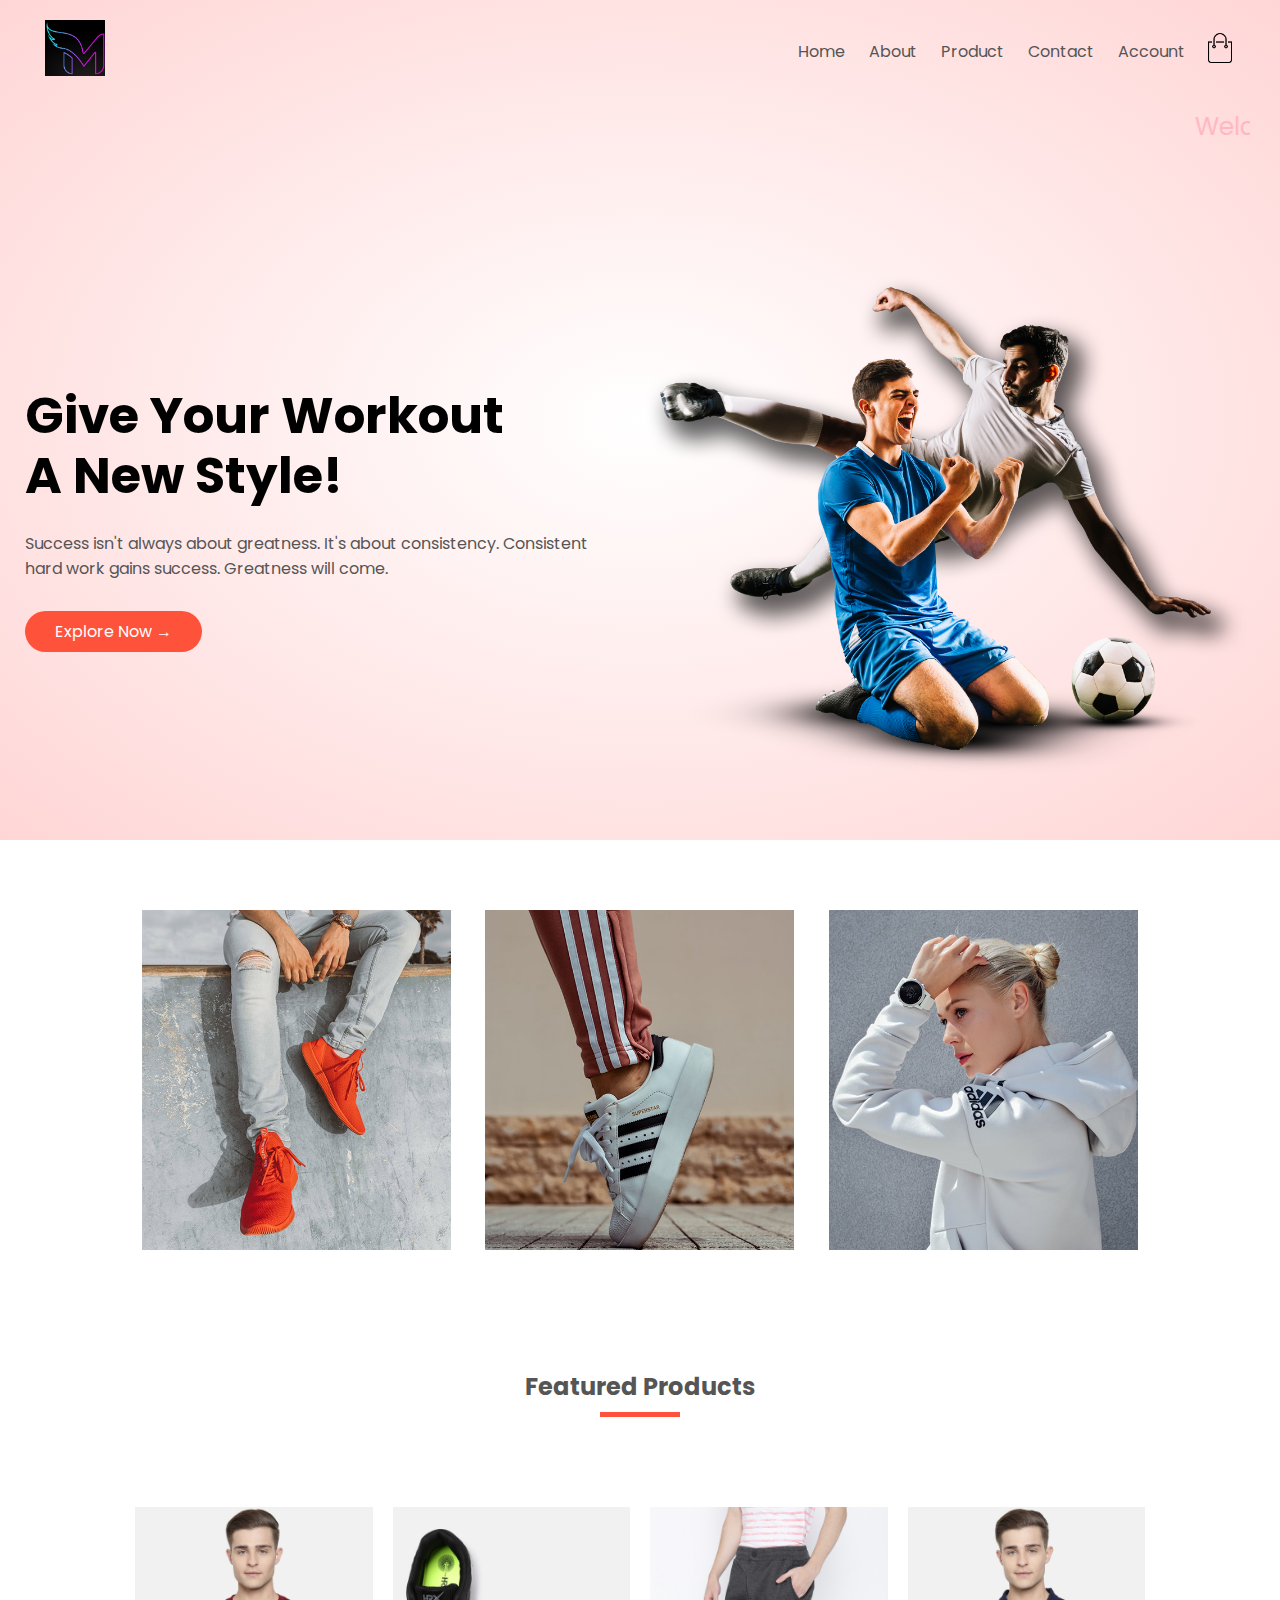
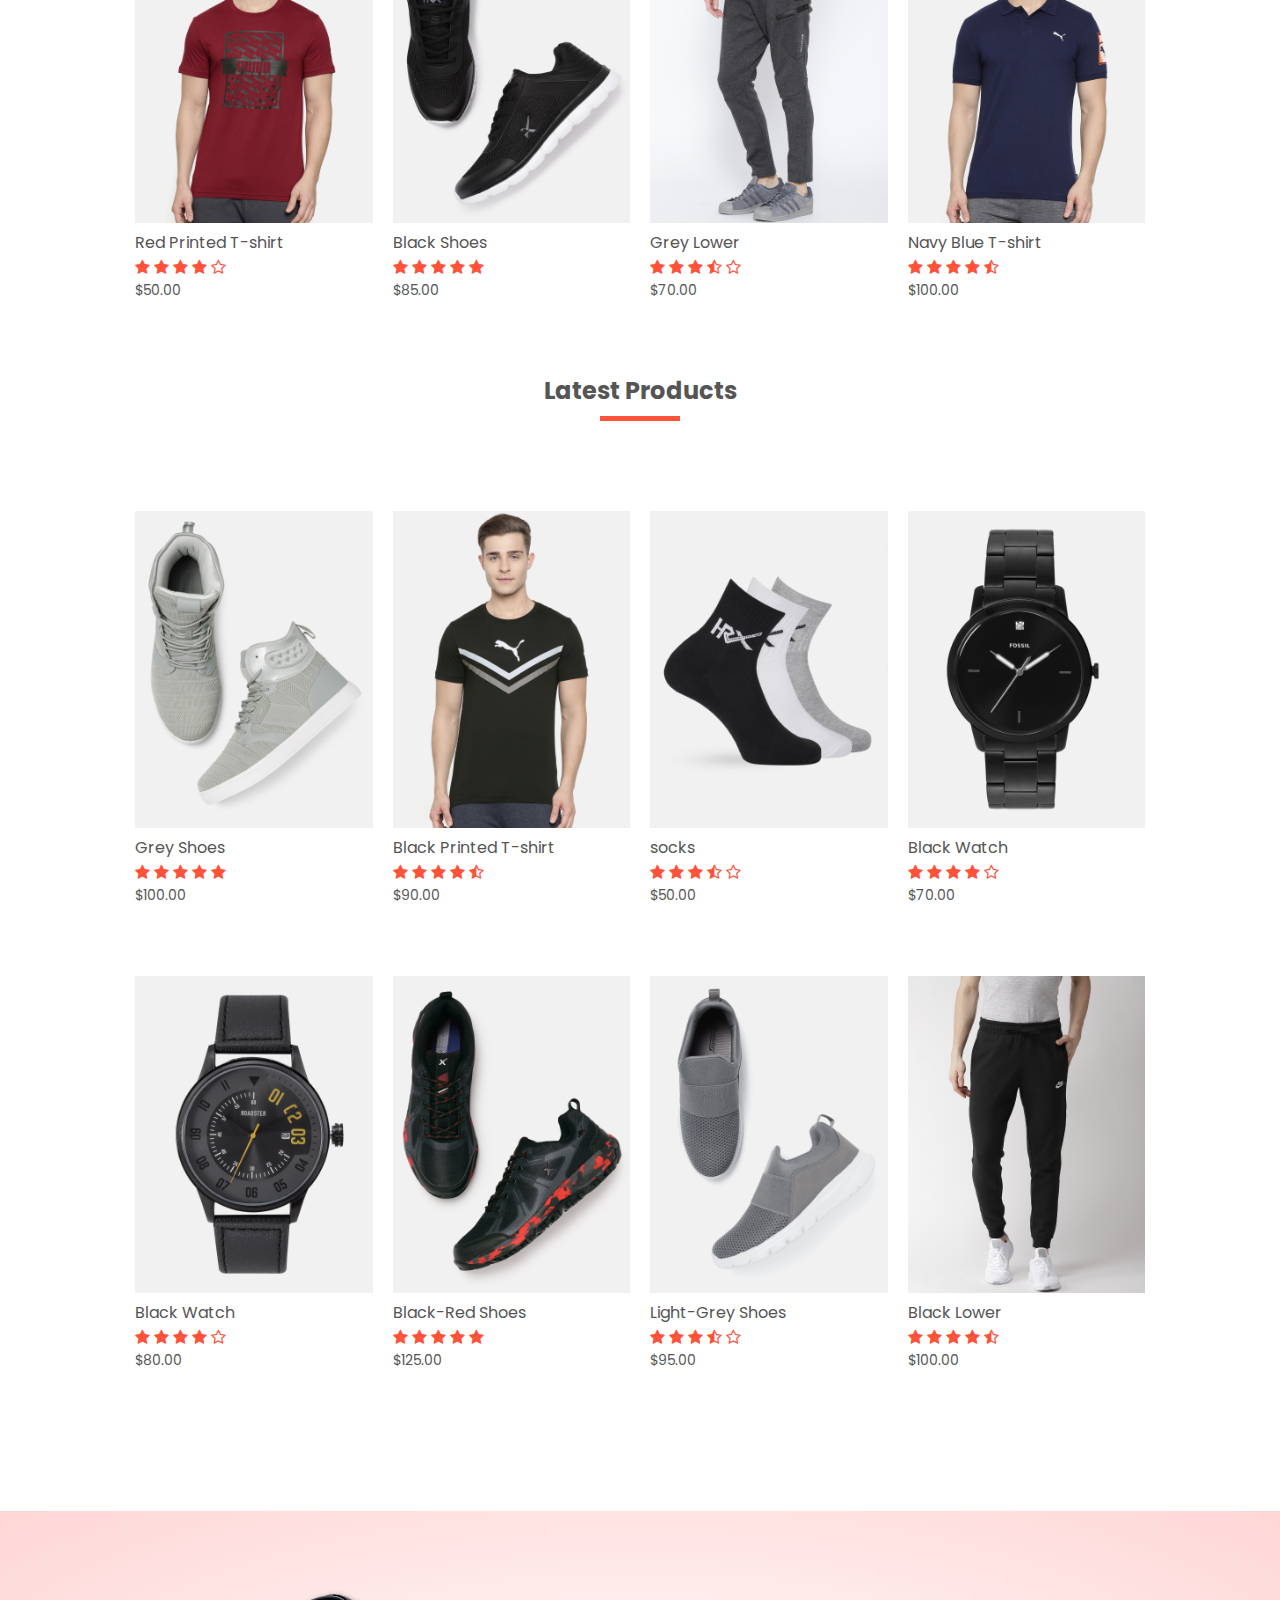
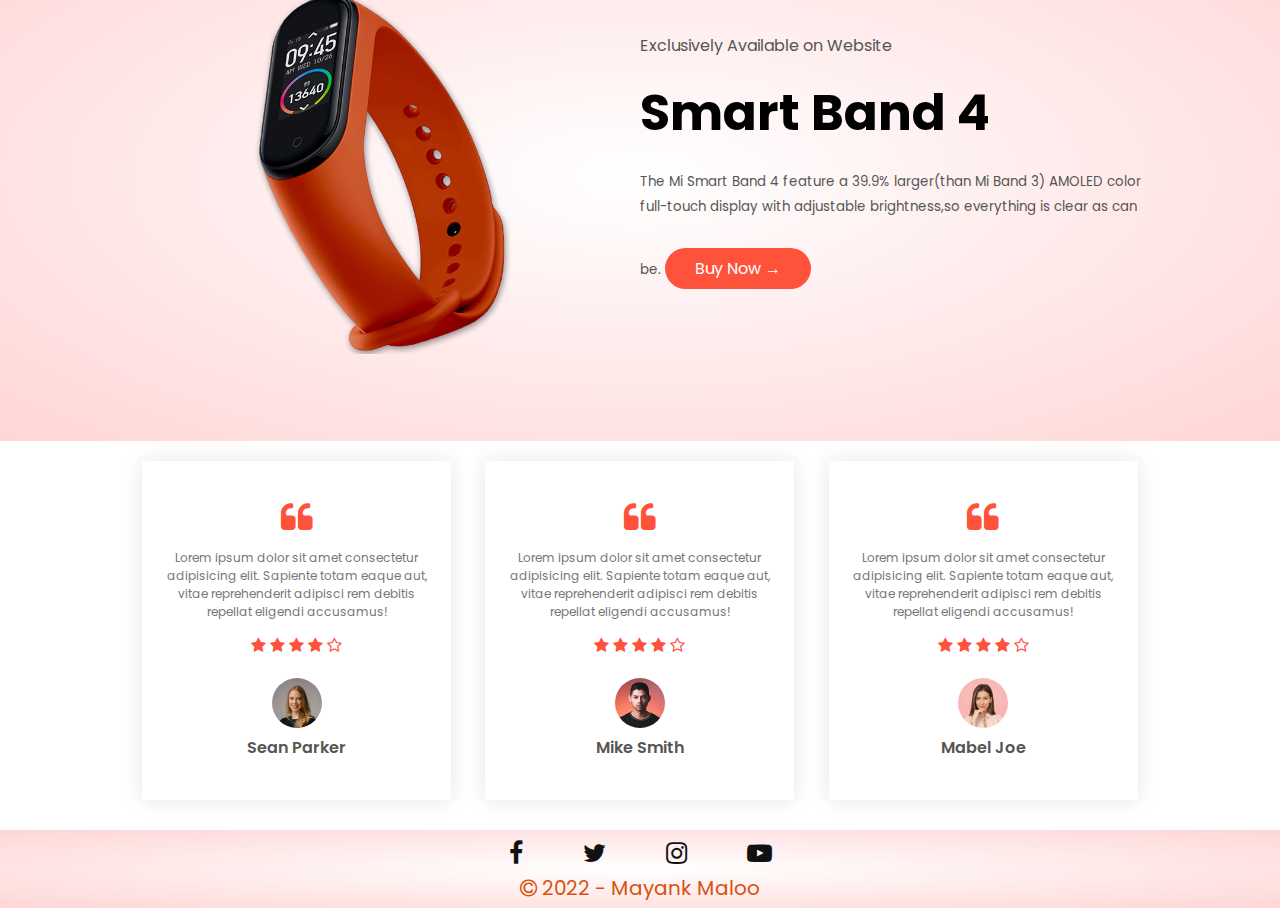
==== index.html @ eaeb77b6 "Add files via upload" ====
<!DOCTYPE html>
<html lang="en">
<head>
    <meta charset="UTF-8">
    <meta http-equiv="X-UA-Compatible" content="IE=edge">
    <meta name="viewport" content="width=device-width, initial-scale=1.0">
    <title>Ecommerce Website</title>
    <link rel="stylesheet" href="style.css">
    <link href="https://fonts.googleapis.com/css2?family=Poppins:wght@300;400;500;600;700&display=swap" rel="stylesheet">
    <link rel="stylesheet" href="https://stackpath.bootstrapcdn.com/font-awesome/4.7.0/css/font-awesome.min.css">
</head>
<body>
    <div class="header">
    <div class="container">
        <div class="navbar">
            <div class="logo">
                <a href="index.html"><img src="Images/logo.jpg" width="60px" alt=""></a>
            </div>
            <nav>
                <ul id="MenuItems">
                    <li><a href="index.html">Home</a></li>
                    <li><a href="home.html">About</a></li>
                    <li><a href="product.html">Product</a></li>
                    <li><a href="contact.html">Contact</a></li>
                    <li><a href="account.html">Account</a></li>
                </ul>
            </nav>
            <a href="cart.html"><img src="Images/cart.png" width="30px" height="30px" alt=""></a>
            <img src="Images/menu.png" class="menu-icon" onclick="menutoggle()">
        </div>
        <div id="mq">
            <marquee behavior="" direction="">Welcome To E-Commerce Website</marquee>
        </div>
        <div class="row">
            <div class="col-2">
                <h1>Give Your Workout <br> A New Style!</h1>
                <p>Success isn't always about greatness. It's about
                    consistency. Consistent <br> hard work gains success. Greatness
                    will come.</p>
                    <a href="" class="btn">Explore Now &#8594;</a>
            </div>
            <div class="col-2">
                <img src="Images/image1.png" alt="">
            </div>
        </div>
    </div>
    </div>
    <!----- featured categories----->
    <div class="categories">
        <div class="small-container">
            <div class="row">
                <div class="col-3">
                    <img src="Images/category-1.jpg" alt="">
                </div>
                <div class="col-3">
                    <img src="Images/category-2.jpg" alt="">
                </div>
                <div class="col-3">
                    <img src="Images/category-3.jpg" alt="">
                </div>
            </div>
        </div>
    </div>
    
    <!-----featured products-->
    <div class="small-container">
        <h2 class="title">Featured Products</h2>
        <div class="row">
            <div class="col-4">
                <a href="product details.html"><img src="Images/product-1.jpg" alt=""></a>
                <a href="product details.html"><h4>Red Printed T-shirt</h4></a>
                <div class="rating">
                    <i class="fa fa-star"></i>
                    <i class="fa fa-star"></i>
                    <i class="fa fa-star"></i>
                    <i class="fa fa-star"></i>
                    <i class="fa fa-star-o"></i>
                </div>
                <p>$50.00</p>
            </div>
            <div class="col-4">
                <img src="Images/product-2.jpg" alt="">
                <h4>Black Shoes</h4>
                <div class="rating">
                    <i class="fa fa-star"></i>
                    <i class="fa fa-star"></i>
                    <i class="fa fa-star"></i>
                    <i class="fa fa-star"></i>
                    <i class="fa fa-star"></i>
                </div>
                <p>$85.00</p>
            </div>
            <div class="col-4">
                <img src="Images/product-3.jpg" alt="">
                <h4>Grey Lower</h4>
                <div class="rating">
                    <i class="fa fa-star"></i>
                    <i class="fa fa-star"></i>
                    <i class="fa fa-star"></i>
                    <i class="fa fa-star-half-o"></i>
                    <i class="fa fa-star-o"></i>
                </div>
                <p>$70.00</p>
            </div>
            <div class="col-4">
                <img src="Images/product-4.jpg" alt="">
                <h4>Navy Blue T-shirt</h4>
                <div class="rating">
                    <i class="fa fa-star"></i>
                    <i class="fa fa-star"></i>
                    <i class="fa fa-star"></i>
                    <i class="fa fa-star"></i>
                    <i class="fa fa-star-half-o"></i>
                </div>
                <p>$100.00</p>
            </div>
        </div>
        <h2 class="title">Latest Products</h2>
        <div class="row">
            <div class="col-4">
                <img src="Images/product-5.jpg" alt="">
                <h4>Grey Shoes</h4>
                <div class="rating">
                    <i class="fa fa-star"></i>
                    <i class="fa fa-star"></i>
                    <i class="fa fa-star"></i>
                    <i class="fa fa-star"></i>
                    <i class="fa fa-star"></i>
                </div>
                <p>$100.00</p>
            </div>
            <div class="col-4">
                <img src="Images/product-6.jpg" alt="">
                <h4>Black Printed T-shirt</h4>
                <div class="rating">
                    <i class="fa fa-star"></i>
                    <i class="fa fa-star"></i>
                    <i class="fa fa-star"></i>
                    <i class="fa fa-star"></i>
                    <i class="fa fa-star-half-o"></i>
                </div>
                <p>$90.00</p>
            </div>
            <div class="col-4">
                <img src="Images/product-7.jpg" alt="">
                <h4>socks</h4>
                <div class="rating">
                    <i class="fa fa-star"></i>
                    <i class="fa fa-star"></i>
                    <i class="fa fa-star"></i>
                    <i class="fa fa-star-half-o"></i>
                    <i class="fa fa-star-o"></i>
                </div>
                <p>$50.00</p>
            </div>
            <div class="col-4">
                <img src="Images/product-8.jpg" alt="">
                <h4>Black Watch</h4>
                <div class="rating">
                    <i class="fa fa-star"></i>
                    <i class="fa fa-star"></i>
                    <i class="fa fa-star"></i>
                    <i class="fa fa-star"></i>
                    <i class="fa fa-star-o"></i>
                </div>
                <p>$70.00</p>
            </div>
        </div>
        <div class="row">
            <div class="col-4">
                <img src="Images/product-9.jpg" alt="">
                <h4>Black Watch</h4>
                <div class="rating">
                    <i class="fa fa-star"></i>
                    <i class="fa fa-star"></i>
                    <i class="fa fa-star"></i>
                    <i class="fa fa-star"></i>
                    <i class="fa fa-star-o"></i>
                </div>
                <p>$80.00</p>
            </div>
            <div class="col-4">
                <img src="Images/product-10.jpg" alt="">
                <h4>Black-Red Shoes</h4>
                <div class="rating">
                    <i class="fa fa-star"></i>
                    <i class="fa fa-star"></i>
                    <i class="fa fa-star"></i>
                    <i class="fa fa-star"></i>
                    <i class="fa fa-star"></i>
                </div>
                <p>$125.00</p>
            </div>
            <div class="col-4">
                <img src="Images/product-11.jpg" alt="">
                <h4>Light-Grey Shoes</h4>
                <div class="rating">
                    <i class="fa fa-star"></i>
                    <i class="fa fa-star"></i>
                    <i class="fa fa-star"></i>
                    <i class="fa fa-star-half-o"></i>
                    <i class="fa fa-star-o"></i>
                </div>
                <p>$95.00</p>
            </div>
            <div class="col-4">
                <img src="Images/product-12.jpg" alt="">
                <h4>Black Lower</h4>
                <div class="rating">
                    <i class="fa fa-star"></i>
                    <i class="fa fa-star"></i>
                    <i class="fa fa-star"></i>
                    <i class="fa fa-star"></i>
                    <i class="fa fa-star-half-o"></i>
                </div>
                <p>$100.00</p>
            </div>
        </div>
    </div>
    <!--------------Offer---------------->
    <div class="offer">
        <div class="small-container">
            <div class="row">
                <div class="col-2">
                    <img src="Images/exclusive.png" class="offer-img" alt="">
                </div>
                <div class="col-2">
                    <p>Exclusively Available on Website</p>
                    <h1>Smart Band 4</h1>
                    <small>The Mi Smart Band 4 feature a 39.9% larger(than Mi Band 3) AMOLED color full-touch display with
                    adjustable brightness,so everything is clear as can be.</small>
                    <a href="" class="btn">Buy Now &#8594;</a>
                </div>
            </div>
        </div>
    </div>

    <!-----------------testimonial----------------->
    <div class="testimonial">
        <div class="small-container">
            <div class="row">
                <div class="col-3">
                    <i class="fa fa-quote-left"></i>
                    <p>Lorem ipsum dolor sit amet consectetur adipisicing elit. 
                    Sapiente totam eaque aut, vitae reprehenderit adipisci rem 
                    debitis repellat eligendi accusamus!</p>
                    <div class="rating">
                        <i class="fa fa-star"></i>
                        <i class="fa fa-star"></i>
                        <i class="fa fa-star"></i>
                        <i class="fa fa-star"></i>
                        <i class="fa fa-star-o"></i>
                    </div>
                    <img src="Images/user-1.png" alt="">
                    <h3>Sean Parker</h3>                    
                </div>
                <div class="col-3">
                    <i class="fa fa-quote-left"></i>
                    <p>Lorem ipsum dolor sit amet consectetur adipisicing elit. 
                    Sapiente totam eaque aut, vitae reprehenderit adipisci rem 
                    debitis repellat eligendi accusamus!</p>
                    <div class="rating">
                        <i class="fa fa-star"></i>
                        <i class="fa fa-star"></i>
                        <i class="fa fa-star"></i>
                        <i class="fa fa-star"></i>
                        <i class="fa fa-star-o"></i>
                    </div>
                    <img src="Images/user-2.png" alt="">
                    <h3>Mike Smith</h3>                    
                </div>
                <div class="col-3">
                    <i class="fa fa-quote-left"></i>
                    <p>Lorem ipsum dolor sit amet consectetur adipisicing elit. 
                    Sapiente totam eaque aut, vitae reprehenderit adipisci rem 
                    debitis repellat eligendi accusamus!</p>
                    <div class="rating">
                        <i class="fa fa-star"></i>
                        <i class="fa fa-star"></i>
                        <i class="fa fa-star"></i>
                        <i class="fa fa-star"></i>
                        <i class="fa fa-star-o"></i>
                    </div>
                    <img src="Images/user-3.png" alt="">
                    <h3>Mabel Joe</h3>                    
                </div>
            </div>
        </div>
    </div>

    <!-------------------Footer--------------->
    <div class="footer">
        <div class="media-icons">
            <a href="#"><i class="fa fa-facebook-f"></i></a>
            <a href="#"><i class="fa fa-twitter"></i></a>
            <a href="#"><i class="fa fa-instagram"></i></a>
            <a href="#"><i class="fa fa-youtube-play"></i></a>
        </div>
        <p class="copyright"><i class="fa fa-copyright"></i> 2022 - Mayank Maloo</p>
    </div>    

    <!------------------JS for Toggle Menu------------->
    <script>
        var MenuItems = document.getElementById("MenuItems");

        MenuItems.style.maxHeight = "0px";

        function menutoggle(){
            if(MenuItems.style.maxHeight == "0px")
            {
                MenuItems.style.maxHeight = "200px";
            }
            else
            {
                MenuItems.style.maxHeight = "0px";
            }
        }
    </script>
</body>
</html>
---- style.css ----
*{
    margin: 0;
    padding: 0;
    box-sizing: border-box;
}

body{
    font-family: 'Poppins', sans-serif;
}

.navbar{
    display: flex;
    align-items: center;
    padding: 20px;
}

nav{
    flex: 1;
    text-align: right;
}
nav ul{
    display: inline-block;
    list-style-type: none;
}


nav ul li{
    display: inline-block;
    margin-right: 20px;
}
a{
    text-decoration: none;
    color: #555;
}
p{
    color: #555;
}

.container{
    max-width: 1300px;
    margin: auto;
    padding-left: 25px;
    padding-right: 25px;
}

#mq{
    height: 30px;
    font-size: 25px;
    color: lightpink;
    padding: 5px;
}

.row{
    display: flex;
    align-items: center;
    flex-wrap: wrap;
    justify-content: space-around;    
}

.col-2{
    flex-basis: 50%;
    min-width: 300px;
}

.col-2 img{
    max-width: 100%;
    padding: 50px 0;
}

.col-2 h1{
    font-size: 50px;
    line-height: 60px;
    margin: 25px 0;
}

.btn{
    display: inline-block;
    background: #ff523b;
    color: #fff;
    padding: 8px 30px;
    margin: 30px 0;
    border-radius: 30px;
    transition: background 0.5s;
}

.btn:hover{
    background: blueviolet;
}

.header{
    background: radial-gradient(#fff, #ffd6d6);
}

.header .row{
    margin-top: 70px;
}

.categories{
    margin: 70px 0;
}

.col-3{
    flex-basis: 30%;
    min-width: 250px;
    margin-bottom: 30px;
}

.col-3 img{
    width: 100%;
}
.small-container{
    max-width: 1080px;
    margin: auto;
    padding-left: 25px;
    padding-right: 25px;
}

.col-4{
    flex-basis: 25%;
    padding: 10px;
    min-width: 200px;
    margin-bottom: 50px;
    transition: transform 0.5s;
}
.col-4 img{
    width: 100%;
}
.title{
    text-align: center;
    margin: 0 auto 80px;
    position: relative;
    line-height: 60px;
    color: #555;
}
.title::after{
    content: '';
    background: #ff523b;
    width: 80px;
    height: 5px;
    position: absolute;
    bottom: 0;
    left: 50%;
    transform: translateX(-50%);
}
h4{
    color: #555;
    font-weight: normal;
}
.col-4 p{
    font-size: 14px;
}
.rating .fa{
    color: #ff523b;
}
.col-4:hover{
    transform: translateY(-5px);
}
/*----------Offer------*/
.offer{
    background: radial-gradient(#fff, #ffd6d6);
    margin-top: 80px;
    padding: 30px 0;
}
.col-2 .offer-img{
    padding: 50px;
}
small{
    color: #555;
}

/*------------------testimonial---------------*/
.testimonial{
    padding-top: 20px;
}
.testimonial .col-3{
    text-align: center;
    padding: 40px 20px;
    box-shadow: 0 0 20px 0px rgba(0,0,0,0.1);
    cursor: pointer;
    transition: transform 0.5s;
}
.testimonial .col-3 img{
    width: 50px;
    margin-top: 20px;
    border-radius: 50%;
}
.testimonial .col-3:hover{
    transform: translateY(-10px);
}
.fa.fa-quote-left{
    font-size: 34px;
    color: #ff523b;
}
.col-3 p{
    font-size: 12px;
    margin: 12px 0;
    color: #777;
}

.testimonial .col-3 h3{
    font-weight: 600;
    color: #555;
    font-size: 16px;
}

/*----------------Footer-----------------*/

.footer{
    background: radial-gradient(#fff, #ffd6d6);
    color: #8a8a8a;
    font-size: 20px;
    padding: 5px;
}
.footer p{
    color: #da510d;
}
ul{
    list-style-type: none;
}

.copyright{
    text-align: center;
}
.menu-icon{
    width: 28px;
    margin-left: 20px;
    display: none;
}

/*-------------Media Icon------------*/
.media-icons{
    display: flex;
    justify-content: center;
    align-items: center;
    padding: auto;
}

.media-icons a{
    position: relative;
    color: #111;
    font-size: 25px;
    transition: 0.3s;
    transition-property: transform;
}

.fa-facebook-f:hover{
    color: darkblue;
}

.fa-twitter:hover{
    color: deepskyblue;
}

.fa-instagram:hover{
    color: darkmagenta;
}

.fa-youtube-play:hover{
    color: red;
}

.media-icons a:not(:last-child){
    margin-right: 60px;
}

.media-icons a:hover{
    transform: scale(1.5);
}

/*--------------Media Query for Menu-------------*/

@media only screen and (max-width: 800px){
    nav ul{
        position: absolute;
        top: 70px;
        left: 0;
        background: #333;
        width: 100%;
        overflow: hidden;
        transition: max-height 0.5s;
        z-index: 9;   
    }
    nav ul li{
        display: block;
        margin-right: 50px;
        margin-top: 10px;
        margin-bottom: 10px;
    }
    nav ul li a{
        color: #fff;
    }
    .menu-icon{
        display: block;
        cursor: pointer;
    }
}
/*--------------All Products Page----------------*/
.row-2{
    justify-content: space-between;
    margin: 10px auto 50px;
}
select{
    border: 1px solid #ff523b;
    padding: 5px;
}
select:focus{
    outline: none;
}
.page-btn{
    text-align: center;
    margin: 0 auto 20px;
}
.page-btn span{
    display: inline-block;
    border: 1px solid #ff523b;
    margin-left: 10px;
    width: 40px;
    height: 40px;
    text-align: center;
    line-height: 40px;
    cursor: pointer;
}
.page-btn span:hover{
    background: #ff523b;
    color: #fff; 
}

/* --------Single Product Details----------- */
.single-products{
    margin-top: 10px;
}
.single-products .col-2 img{
    padding: 0;
}
.single-products .col-2{
    padding: 10px;
}
.single-products h4{
    margin: 20px 0;
    font-size: 22px;
    font-weight: bold;
}
.single-products select{
    display: block;
    padding: 10px;
    margin-top: 20px;
}
.single-products input{
    width: 50px;
    height: 40px;
    padding-left: 10px;
    font-size: 20px;
    margin-right: 10px;
    border: 1px solid #ff523b;
}
input:focus{
    outline: none;
}
.single-products .fa{
    color: #ff523b;
    margin-left: 10px;
}
.small-img-row{
    display: flex;
    justify-content: space-between;
}
.small-img-col{
    flex-basis: 24%;
    cursor: pointer;
}

/*-----------------Cart items---------------------*/
.cart-page{
    margin: 50px auto;
}
table{
    width: 100%;
    border-collapse: collapse;
}
.cart-info{
    display: flex;
    flex-wrap: wrap;
}
th{
    text-align: left;
    padding: 5px;
    color: #fff;
    background: #ff523b;
    font-weight: normal;
}
td{
    padding: 10px 5px;
}
td input{
    width: 40px;
    height: 30px;
    padding: 5px;
}
td a{
    color: #ff523b;
    font-size: 12px;
}
td img{
    width: 80px;
    height: 80px;
    margin-right: 10px;
}
.total-price{
    display: flex;
    justify-content: flex-end;
}
.total-price table{
    border-top: 3px solid #ff523b;
    width: 100%;
    max-width: 400px;
}
td:last-child{
    text-align: right;
}
th:last-child{
    text-align: right;
}

/*--------------Account Page-----------*/
.account-page{
    padding: 50px 0;
    background: radial-gradient(#fff, #ffd6d6);
}
.form-container{
    background: #fff;
    width: 300px;
    height: 400px;
    position: relative;
    text-align: center;
    padding: 20px 0;
    margin: auto;
    box-shadow: 0 0 20px 0px rgba(0,0,0,0.1);
    overflow: hidden;
}
.form-container span{
    font-weight: bold;
    padding: 0 10px;
    color: #555;
    cursor: pointer;
    width: 100px;
    display: inline-block;
}
.form-btn{
    display: inline-block;
}
.form-container form{
    max-width: 300px;
    padding: 0 20px;
    position: absolute;
    top: 130px;
    transition: transform 1s;
}
form input{
    width: 100%;
    height: 30px;
    margin: 10px 0;
    padding: 0 10px;
    border: 1px solid #ccc;
}
form .btn{
    width: 100%;
    border: none;
    cursor: pointer;
    margin: 10px 0;
}
form .btn:focus{
    outline: none;
}
#LoginForm{
    left: -300px;
}
#RegForm{
    left: 0;
}
form a{
    color: blue;
    font-size: 16px;
}
#Indicator{
    width: 100px;
    border: none;
    background: #ff523b;
    height: 3px;
    margin-top: 8px;
    transform: translateX(100px);
    transition: transform 1s;
}


/*---------Media Query for Less than 600---------------*/

@media only screen and (max-width: 600px){
    .row{
        text-align: center;
    }
    .col-2, .col-3, .col-4{
        flex-basis: 100%;
    }
    .single-products .row{
        text-align: left;
    }
    .single-products .col-2{
        padding: 20px 0;
    }
    .single-products h1{
        font-size: 26px;
        line-height: 32px;
    }
    .cart-info p{
        display: none;
    }
}

/*----------------Contact-page----------------*/
.contact-page{
    padding: 50px 0;
}
.wrapper{
    background: #fff;
    width: 350px;
    height: 450px;
    position: relative;
    text-align: center;
    padding: 20px 5px;
    margin: auto;
    box-shadow: 0 0 20px 0px rgba(0,0,0,0.1);
    overflow: hidden;
}
.wrapper #Indicator{
    width: 100px;
    border: none;
    background: #ff523b;
    height: 3px;
    margin-top: 8px;
    transform: translateX(120px);
}
.wrapper form{
    max-width: 350px;
    padding: 0 10px;
    margin-top: 50px;
}
.wrapper .input_field{
    margin-bottom: 2px;
}
.wrapper .input_field input[type="text"], .wrapper textarea{
    width: 100%;
    border: 1px solid #e0e0e0;
    padding: 10px;
}
.wrapper textarea{
    height: 50px;
    resize: none;
}
.wrapper #error_message{
    margin-bottom: 300px;
    padding: 0px;
    background: radial-gradient(#fff, #ffd6d6);
    color: red;
    text-align: center;
    font-size: 14px;
    transition: all 0.5s ease;
    margin: 20px 10px;
}
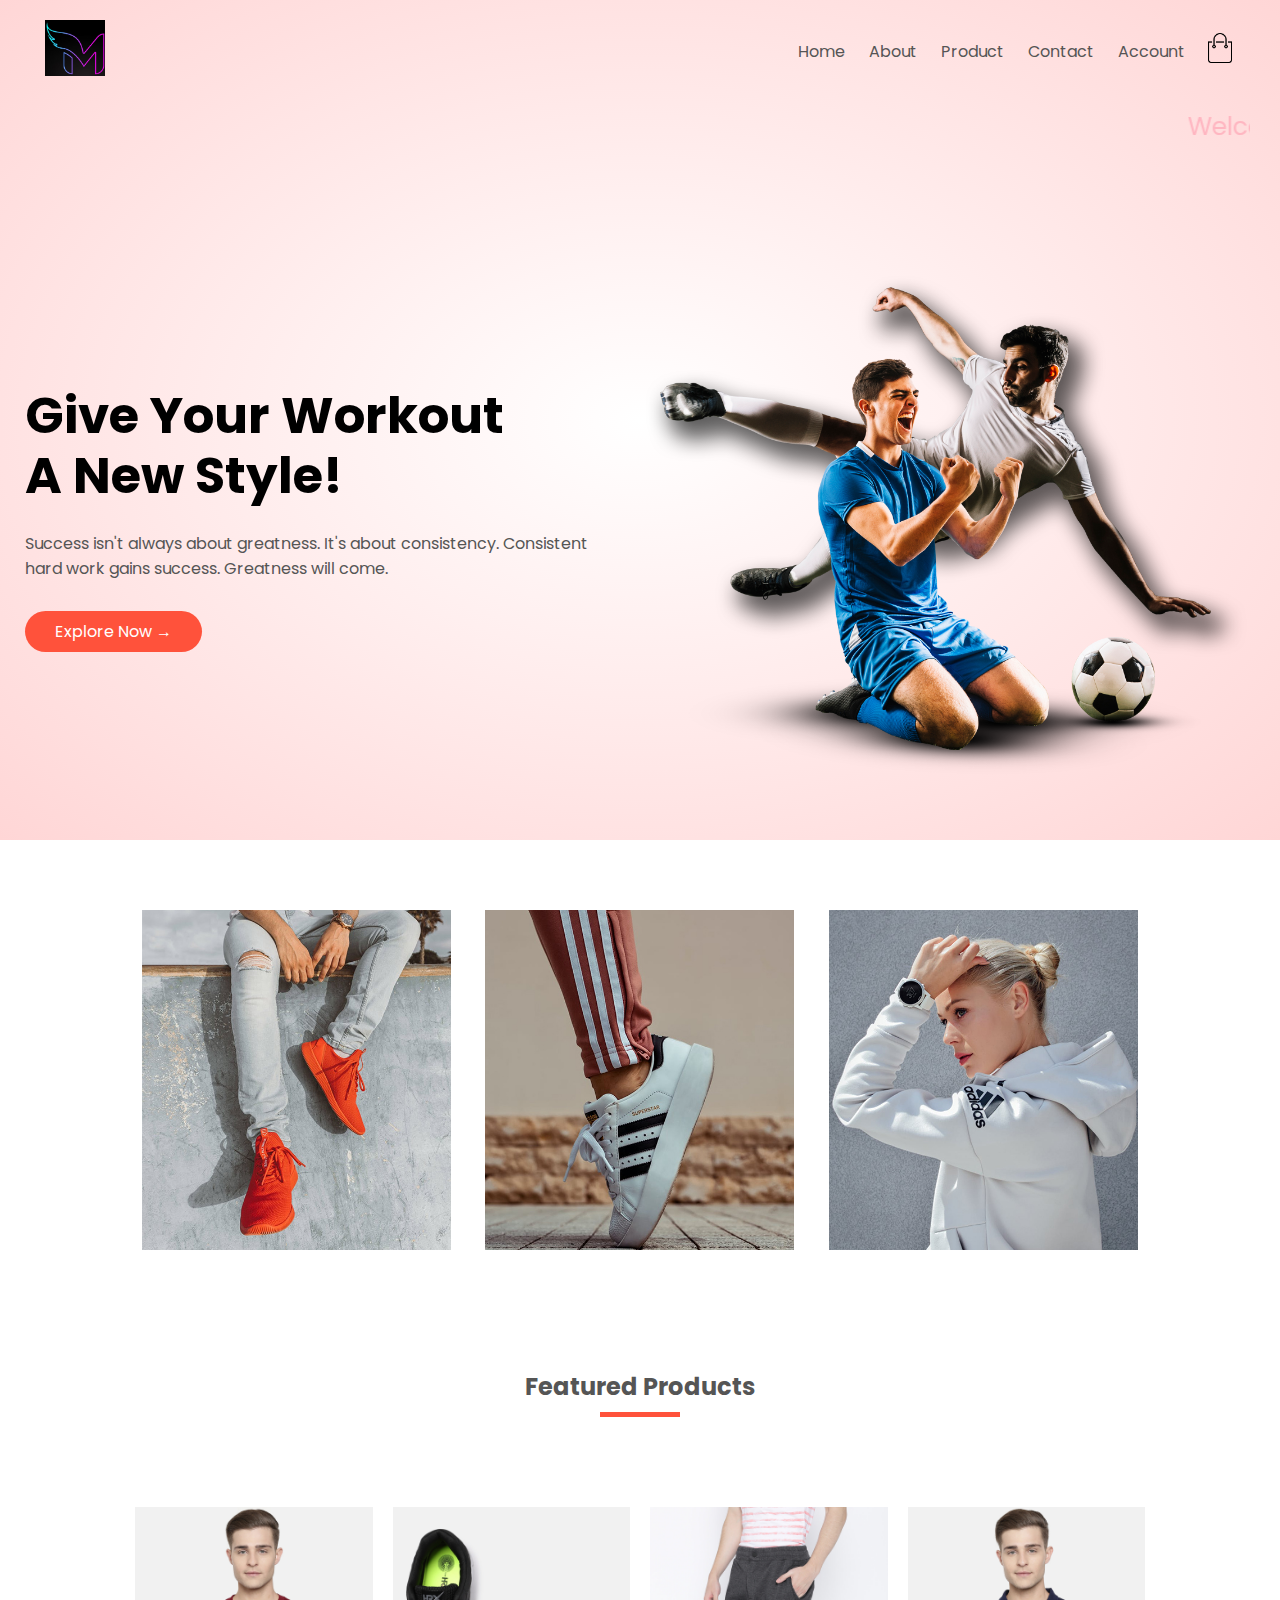
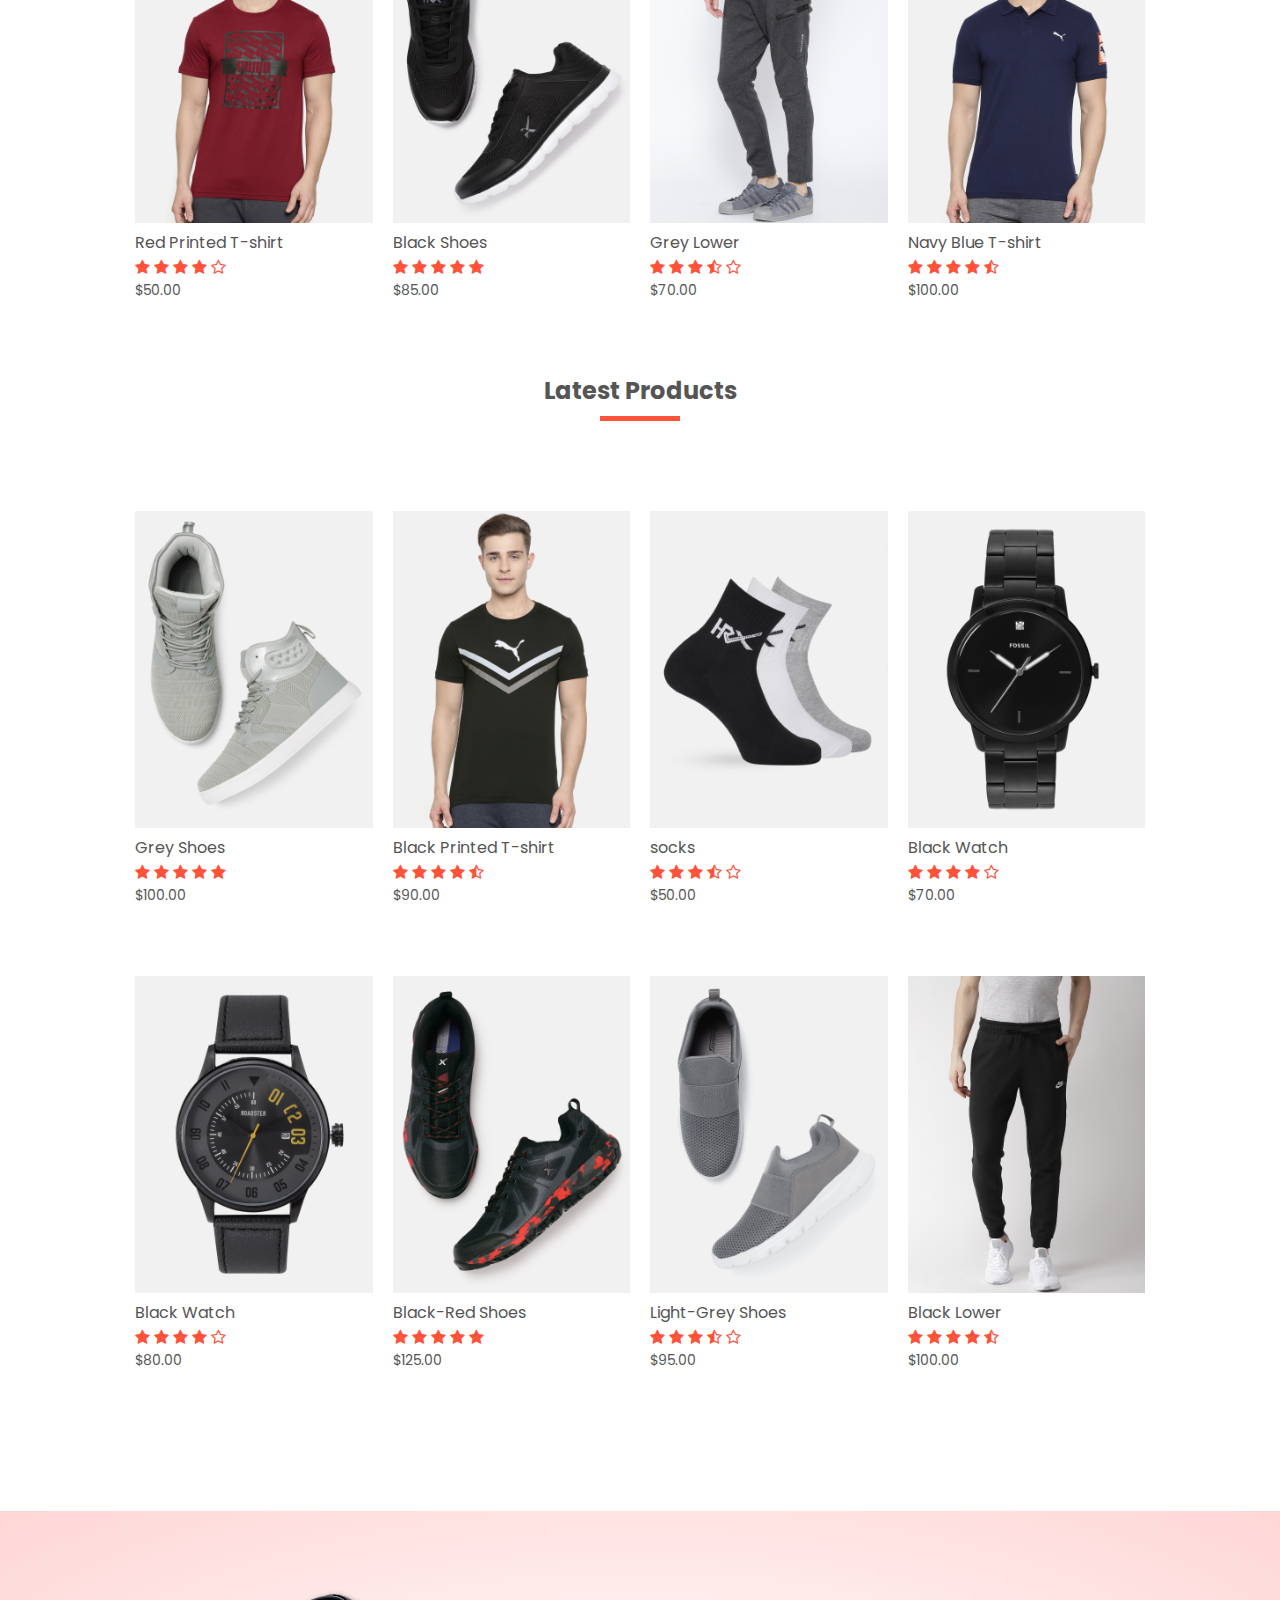
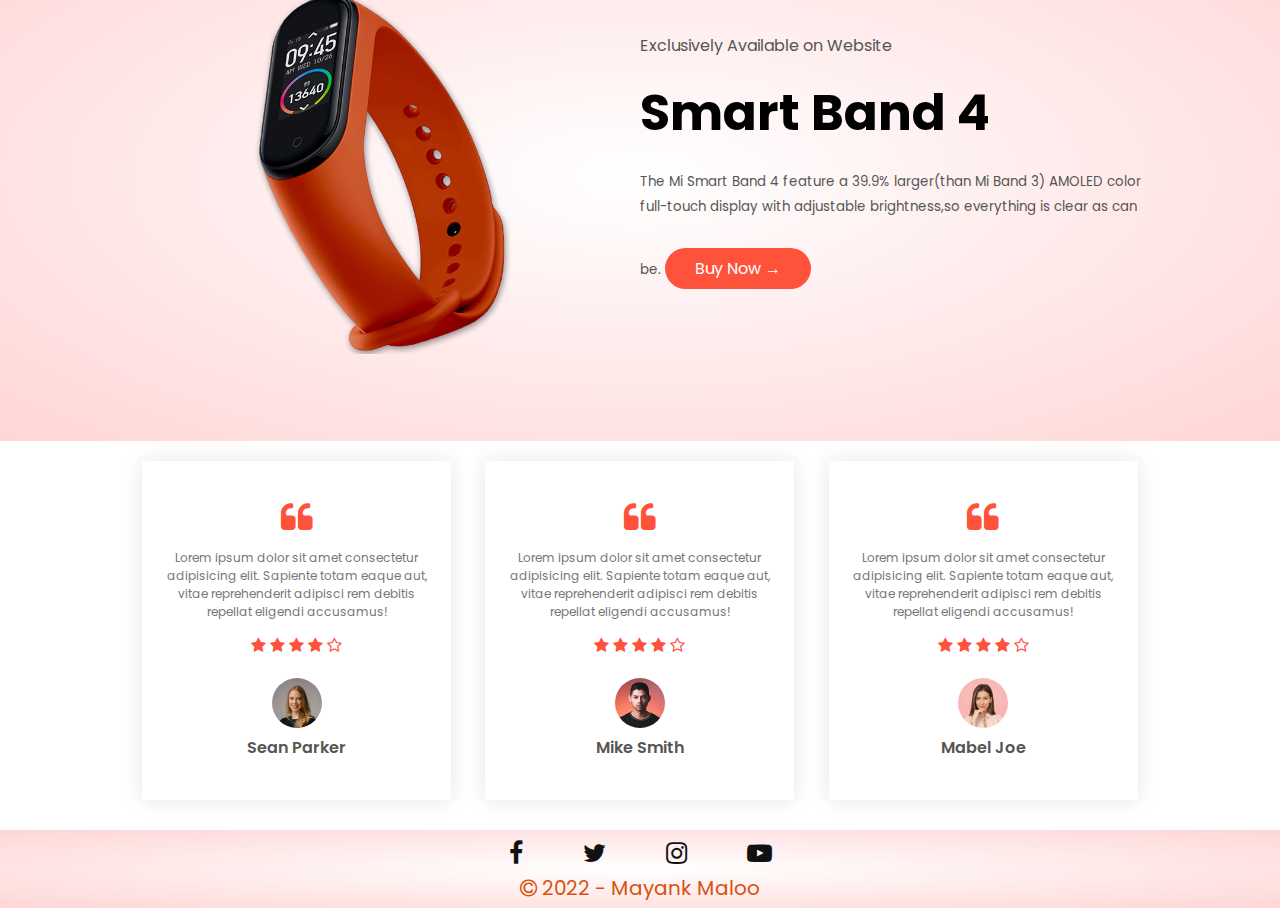
==== commit 14b41797: "Update index.html" ====
--- a/index.html
+++ b/index.html
@@ -296,7 +296,7 @@
             <a href="#"><i class="fa fa-instagram"></i></a>
             <a href="#"><i class="fa fa-youtube-play"></i></a>
         </div>
-        <p class="copyright"><i class="fa fa-copyright"></i> 2022 - Mayank Maloo</p>
+        <p class="copyright"><i class="fa fa-copyright"></i> 2022 - Mayank Maloo </p>
     </div>    
 
     <!------------------JS for Toggle Menu------------->
@@ -317,4 +317,4 @@
         }
     </script>
 </body>
-</html>+</html>
